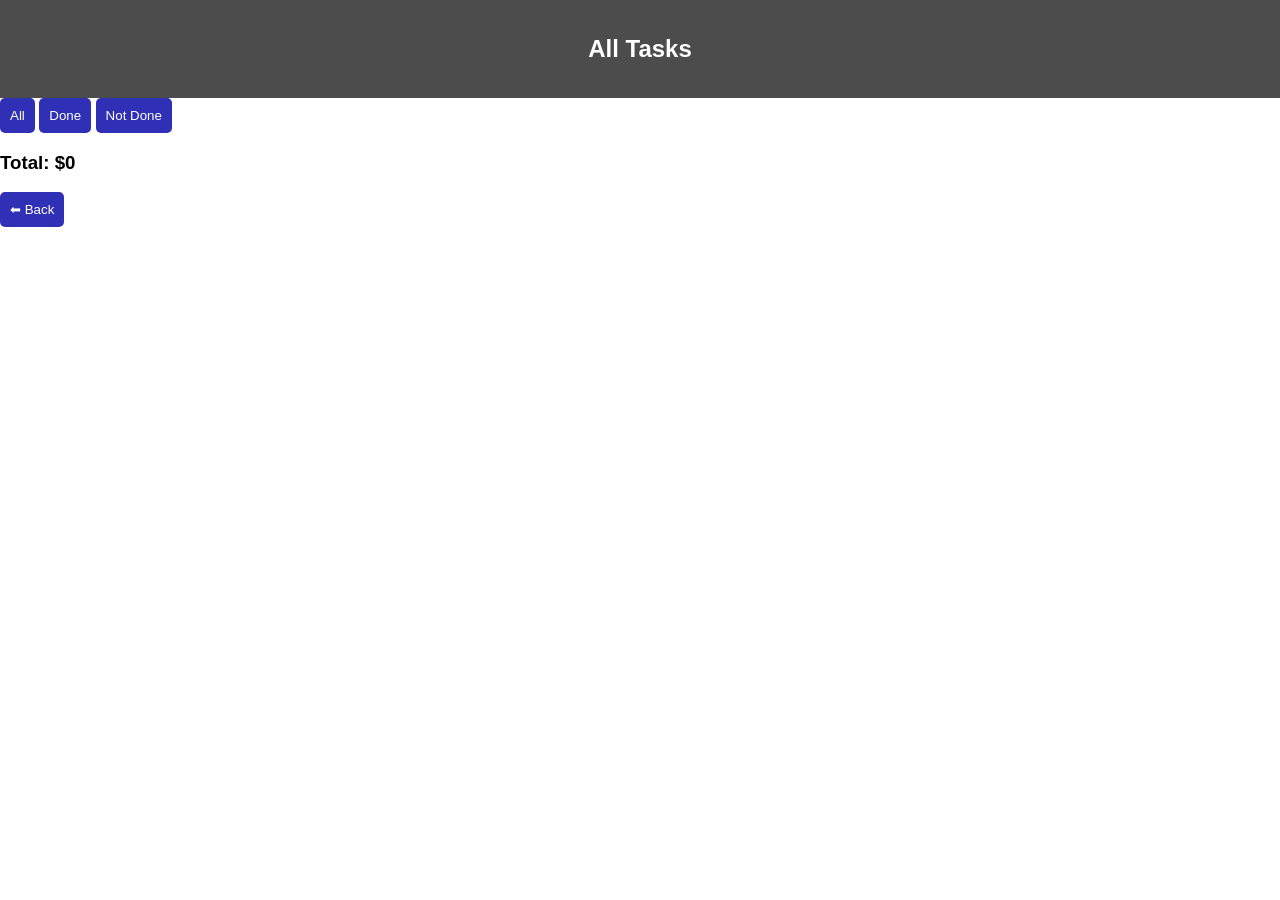
==== tasks.html @ ee72d7f9 "initial commit" ====
<!DOCTYPE html>
<html lang="en">
<head>
    <meta name="viewport" content="width=device-width, initial-scale=1.0">    <title>All Tasks</title>
    <link rel="stylesheet" href="style.css">
</head>
<body>

<nav>
    <h2>All Tasks</h2>
</nav>

<!-- FILTER BUTTONS -->
<div class="filter">
    <button onclick="filterTasks('all')">All</button>
    <button onclick="filterTasks('done')">Done</button>
    <button onclick="filterTasks('not')">Not Done</button>
</div>

<ul id="task-list"></ul>

<h3 id="total-money">Total: $0</h3>

<div class="link">
    <a href="index.html">
        <button>⬅ Back</button>
    </a>
</div>

<script src="tasks.js" defer></script>

</body>
</html>
---- style.css ----
/* =========================
   BASE (DESKTOP)
========================= */

body {
    font-family: Arial, Helvetica, sans-serif;
    margin: 0;
    background-image: url("Design sans titre.png");
    background-repeat: no-repeat;
    background-position: center;
    background-attachment: fixed;
    background-size: cover;
}

/* NAV */
nav {
    background-color: rgba(0,0,0,0.7);
    color: white;
    padding: 15px;
    text-align: center;
}

/* CONTAINER */
.todo {
    text-align: center;
    background: rgba(255,255,255,0.9);
    width: 400px;
    margin: 60px auto;
    padding: 20px;
    border-radius: 10px;
}

/* INPUTS */
textarea, input {
    padding: 10px;
    margin: 10px;
    width: 90%;
}

/* BUTTON */
button {
    padding: 10px;
    cursor: pointer;
    border-radius: 5px;
    background-color: rgb(48,48,182);
    color: white;
    border: none;
}

button:hover {
    background-color: rgb(48,48,255);
}

/* TASK LIST */
#task-list {
    list-style: none;
    padding: 0;
}

li {
    background: white;
    margin: 10px auto;
    padding: 15px;
    width: 400px;
    border-radius: 8px;
}

/* =========================
   📱 TABLET (max 768px)
========================= */

@media (max-width: 768px) {

    .todo {
        width: 90%;
        margin: 30px auto;
    }

    li {
        width: 90%;
    }

    textarea, input {
        width: 95%;
    }
}

/* =========================
   📱 PHONE (max 480px)
========================= */

@media (max-width: 480px) {

    nav {
        font-size: 14px;
    }

    button {
        width: 100%;
        margin-top: 10px;
    }

    .todo {
        width: 95%;
        padding: 15px;
    }

    li {
        width: 95%;
        font-size: 14px;
    }
}
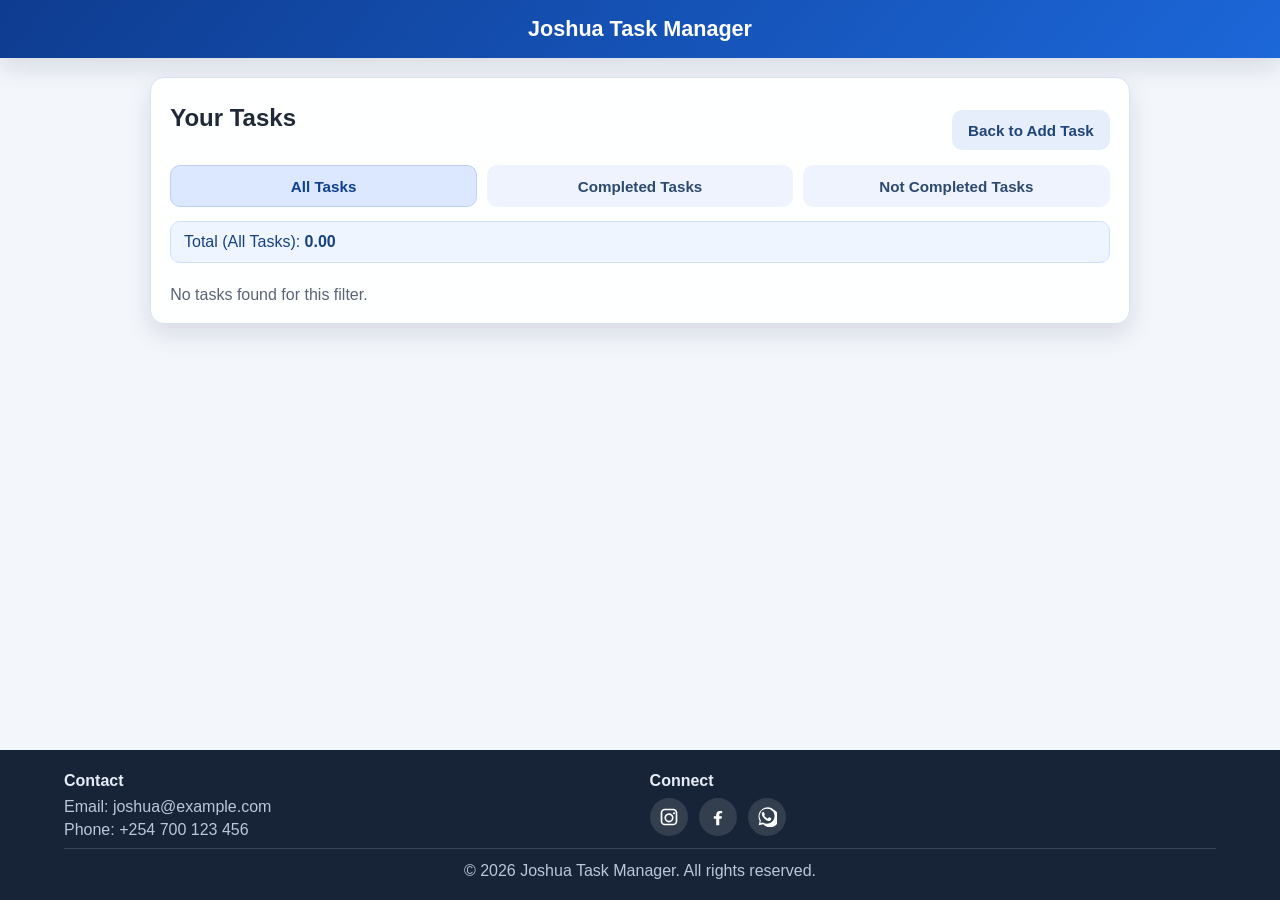
==== commit 011ecc9e: "new update" ====
--- a/tasks.html
+++ b/tasks.html
@@ -1,33 +1,63 @@
 <!DOCTYPE html>
 <html lang="en">
-<head>
-    <meta name="viewport" content="width=device-width, initial-scale=1.0">    <title>All Tasks</title>
-    <link rel="stylesheet" href="style.css">
-</head>
-<body>
+  <head>
+    <meta charset="UTF-8" />
+    <meta name="viewport" content="width=device-width, initial-scale=1.0" />
+    <title>View Tasks | Joshua Task Manager</title>
+    <link rel="stylesheet" href="style.css" />
+  </head>
+  <body>
+    <div class="page-wrapper">
+      <nav class="navbar" aria-label="Main Navigation">
+        <h1>Joshua Task Manager</h1>
+      </nav>
 
-<nav>
-    <h2>All Tasks</h2>
-</nav>
+      <main class="container">
+        <section class="card tasks-page" aria-labelledby="tasks-heading">
+          <div class="tasks-header">
+            <h2 id="tasks-heading">Your Tasks</h2>
+            <a class="btn btn-secondary" href="index.html">Back to Add Task</a>
+          </div>
 
-<!-- FILTER BUTTONS -->
-<div class="filter">
-    <button onclick="filterTasks('all')">All</button>
-    <button onclick="filterTasks('done')">Done</button>
-    <button onclick="filterTasks('not')">Not Done</button>
-</div>
+          <div class="filters" role="group" aria-label="Task filters">
+            <button type="button" class="btn btn-filter active" data-filter="all">All Tasks</button>
+            <button type="button" class="btn btn-filter" data-filter="done">Completed Tasks</button>
+            <button type="button" class="btn btn-filter" data-filter="not-done">Not Completed Tasks</button>
+          </div>
 
-<ul id="task-list"></ul>
+          <p id="total-row" class="total-row">Total: <strong id="total-amount">0.00</strong></p>
+          <div id="tasks-list" class="tasks-list" aria-live="polite"></div>
+          <p id="empty-state" class="empty-state">No tasks found for this filter.</p>
+        </section>
+      </main>
 
-<h3 id="total-money">Total: $0</h3>
+      <footer class="footer">
+        <div class="footer-grid">
+          <section>
+            <h3>Contact</h3>
+            <p>Email: joshua@example.com</p>
+            <p>Phone: +254 700 123 456</p>
+          </section>
 
-<div class="link">
-    <a href="index.html">
-        <button>⬅ Back</button>
-    </a>
-</div>
+          <section>
+            <h3>Connect</h3>
+            <div class="social-icons" aria-label="Social media links">
+              <a href="#" aria-label="Instagram" class="icon-link">
+                <svg viewBox="0 0 24 24" aria-hidden="true"><path d="M7 2h10a5 5 0 0 1 5 5v10a5 5 0 0 1-5 5H7a5 5 0 0 1-5-5V7a5 5 0 0 1 5-5Zm0 2a3 3 0 0 0-3 3v10a3 3 0 0 0 3 3h10a3 3 0 0 0 3-3V7a3 3 0 0 0-3-3H7Zm5 3.5A5.5 5.5 0 1 1 6.5 13 5.5 5.5 0 0 1 12 7.5Zm0 2A3.5 3.5 0 1 0 15.5 13 3.5 3.5 0 0 0 12 9.5Zm6-3.25a1.25 1.25 0 1 1-1.25 1.25A1.25 1.25 0 0 1 18 6.25Z"/></svg>
+              </a>
+              <a href="#" aria-label="Facebook" class="icon-link">
+                <svg viewBox="0 0 24 24" aria-hidden="true"><path d="M13.5 22v-8h2.7l.5-3h-3.2V9.1c0-.9.4-1.6 1.8-1.6H17V4.9c-.3 0-1.4-.1-2.7-.1-2.7 0-4.5 1.7-4.5 4.7V11H7v3h2.8v8h3.7Z"/></svg>
+              </a>
+              <a href="#" aria-label="WhatsApp" class="icon-link">
+                <svg viewBox="0 0 24 24" aria-hidden="true"><path d="M20.5 3.5A11 11 0 0 0 3.2 16.7L2 22l5.5-1.2A11 11 0 1 0 20.5 3.5ZM12 20a8.9 8.9 0 0 1-4.5-1.2l-.3-.2-3.2.7.7-3.1-.2-.3A9 9 0 1 1 12 20Zm4.9-6.7c-.3-.2-1.8-.9-2.1-1s-.5-.1-.7.2-.8 1-1 1.2-.4.2-.7.1a7.3 7.3 0 0 1-3.6-3.2c-.2-.3 0-.5.1-.7s.3-.4.4-.6a.6.6 0 0 0 0-.6c-.1-.2-.7-1.6-.9-2.2-.2-.5-.4-.4-.7-.4h-.6a1.1 1.1 0 0 0-.8.4A3.4 3.4 0 0 0 6 9.3 5.8 5.8 0 0 0 7.2 12a12 12 0 0 0 4.6 4.1 11.3 11.3 0 0 0 1.5.6 3.6 3.6 0 0 0 1.7.1 2.8 2.8 0 0 0 1.9-1.4 2.4 2.4 0 0 0 .2-1.4c0-.1-.2-.2-.4-.3Z"/></svg>
+              </a>
+            </div>
+          </section>
+        </div>
+        <p class="footer-copy">© 2026 Joshua Task Manager. All rights reserved.</p>
+      </footer>
+    </div>
 
-<script src="tasks.js" defer></script>
-
-</body>
-</html>+    <script src="tasks.js"></script>
+  </body>
+</html>
--- a/style.css
+++ b/style.css
@@ -1,112 +1,346 @@
-/* =========================
-   BASE (DESKTOP)
-========================= */
+:root {
+  --bg-image: none;
+  --page-bg: #f3f6fb;
+  --card-bg: rgba(255, 255, 255, 0.96);
+  --text-main: #1f2937;
+  --text-muted: #5a6474;
+  --accent: #1c67d9;
+  --accent-hover: #1450ac;
+  --border: #d8e1ef;
+  --success: #1e985f;
+  --danger: #cf4343;
+  --footer-bg: #172437;
+  --footer-text: #e6edf8;
+  --footer-muted: #b9c7dc;
+  --shadow: 0 10px 24px rgba(17, 34, 58, 0.12);
+}
+
+* {
+  box-sizing: border-box;
+}
 
 body {
-    font-family: Arial, Helvetica, sans-serif;
-    margin: 0;
-    background-image: url("Design sans titre.png");
-    background-repeat: no-repeat;
-    background-position: center;
-    background-attachment: fixed;
-    background-size: cover;
-}
-
-/* NAV */
-nav {
-    background-color: rgba(0,0,0,0.7);
-    color: white;
-    padding: 15px;
+  margin: 0;
+  min-height: 100vh;
+  font-family: "Segoe UI", Tahoma, Geneva, Verdana, sans-serif;
+  color: var(--text-main);
+  background-color: var(--page-bg);
+  background-image: var(--bg-image);
+  background-position: center;
+  background-size: cover;
+  background-repeat: no-repeat;
+}
+
+.page-wrapper {
+  min-height: 100vh;
+  display: flex;
+  flex-direction: column;
+}
+
+.navbar {
+  background: linear-gradient(130deg, #0e3c90, #1c67d9);
+  color: #fff;
+  text-align: center;
+  padding: 1rem;
+  box-shadow: var(--shadow);
+}
+
+.navbar h1 {
+  margin: 0;
+  font-size: 1.35rem;
+}
+
+.container {
+  width: 90%;
+  max-width: 980px;
+  margin: 1.2rem auto;
+  flex: 1;
+  display: flex;
+  justify-content: center;
+  align-items: flex-start;
+}
+
+.card {
+  width: 100%;
+  background: var(--card-bg);
+  border: 1px solid var(--border);
+  border-radius: 14px;
+  box-shadow: var(--shadow);
+  padding: 1.2rem;
+}
+
+h2 {
+  margin: 0 0 0.7rem;
+}
+
+.intro-text {
+  margin: 0 0 1rem;
+  color: var(--text-muted);
+}
+
+.form-grid {
+  display: grid;
+  gap: 0.75rem;
+}
+
+label {
+  font-weight: 600;
+}
+
+textarea,
+input[type="number"],
+input[type="date"] {
+  width: 100%;
+  border: 1px solid var(--border);
+  border-radius: 10px;
+  padding: 0.75rem;
+  font-size: 1rem;
+}
+
+textarea:focus,
+input:focus {
+  outline: 2px solid rgba(28, 103, 217, 0.22);
+  border-color: var(--accent);
+}
+
+.btn {
+  border: none;
+  border-radius: 10px;
+  padding: 0.72rem 1rem;
+  font-size: 0.95rem;
+  font-weight: 600;
+  cursor: pointer;
+  text-decoration: none;
+  display: inline-block;
+  text-align: center;
+  transition: background-color 0.2s ease, transform 0.2s ease, box-shadow 0.2s ease;
+}
+
+.btn:hover {
+  transform: translateY(-1px);
+}
+
+.btn-primary {
+  background: var(--accent);
+  color: #fff;
+}
+
+.btn-primary:hover {
+  background: var(--accent-hover);
+  box-shadow: 0 8px 18px rgba(20, 80, 172, 0.25);
+}
+
+.btn-secondary {
+  margin-top: 0.8rem;
+  background: #e7eefb;
+  color: #1f4476;
+}
+
+.btn-secondary:hover {
+  background: #d8e6ff;
+}
+
+.tasks-header {
+  display: flex;
+  align-items: center;
+  justify-content: space-between;
+  gap: 0.8rem;
+  flex-wrap: wrap;
+}
+
+.filters {
+  margin-top: 0.95rem;
+  display: grid;
+  grid-template-columns: repeat(3, minmax(0, 1fr));
+  gap: 0.6rem;
+}
+
+.btn-filter {
+  background: #eef3fd;
+  color: #2d496d;
+}
+
+.btn-filter.active {
+  background: #dbe8ff;
+  color: #0f3f8d;
+  border: 1px solid #bdd1f5;
+}
+
+.total-row {
+  margin: 0.85rem 0;
+  border: 1px solid #cde0ff;
+  background: #eef5ff;
+  color: #17417f;
+  padding: 0.68rem 0.8rem;
+  border-radius: 10px;
+}
+
+.tasks-list {
+  display: grid;
+  gap: 0.8rem;
+}
+
+.task-card {
+  border: 1px solid var(--border);
+  border-radius: 12px;
+  background: #fff;
+  padding: 0.9rem;
+}
+
+.task-text {
+  margin: 0 0 0.35rem;
+  font-weight: 600;
+  white-space: pre-wrap;
+  word-break: break-word;
+}
+
+.task-meta {
+  margin: 0.2rem 0;
+  color: var(--text-muted);
+}
+
+.status-row,
+.action-row {
+  display: flex;
+  flex-wrap: wrap;
+  gap: 0.9rem;
+  margin-top: 0.6rem;
+}
+
+.status-row label {
+  font-weight: 500;
+}
+
+.done-label {
+  color: var(--success);
+}
+
+.not-done-label {
+  color: var(--danger);
+}
+
+.action-row .btn {
+  padding: 0.48rem 0.8rem;
+  font-size: 0.9rem;
+}
+
+.btn-edit {
+  background: #f1f6ff;
+  color: #1f487b;
+}
+
+.btn-delete {
+  background: #ffecec;
+  color: #a22727;
+}
+
+.empty-state {
+  margin: 0.6rem 0 0;
+  color: var(--text-muted);
+}
+
+.footer {
+  background: var(--footer-bg);
+  color: var(--footer-text);
+  padding: 1.4rem 5% 1rem;
+  margin-top: auto;
+}
+
+.footer-grid {
+  display: grid;
+  grid-template-columns: 1fr 1fr;
+  gap: 1.2rem;
+  align-items: start;
+}
+
+.footer h3 {
+  margin: 0 0 0.5rem;
+  font-size: 1rem;
+}
+
+.footer p {
+  margin: 0.28rem 0;
+  color: var(--footer-muted);
+}
+
+.social-icons {
+  display: flex;
+  gap: 0.7rem;
+  align-items: center;
+}
+
+.icon-link {
+  width: 38px;
+  height: 38px;
+  border-radius: 999px;
+  display: inline-flex;
+  align-items: center;
+  justify-content: center;
+  background: rgba(255, 255, 255, 0.12);
+  transition: transform 0.2s ease, background-color 0.2s ease;
+}
+
+.icon-link:hover {
+  transform: translateY(-2px) scale(1.03);
+  background: rgba(255, 255, 255, 0.22);
+}
+
+.icon-link svg {
+  width: 20px;
+  height: 20px;
+  fill: #ffffff;
+}
+
+.footer-copy {
+  margin-top: 1rem;
+  padding-top: 0.8rem;
+  border-top: 1px solid rgba(255, 255, 255, 0.15);
+  text-align: center;
+  color: var(--footer-muted);
+}
+
+@media (max-width: 900px) {
+  .container {
+    max-width: 760px;
+  }
+}
+
+@media (max-width: 700px) {
+  .filters {
+    grid-template-columns: 1fr;
+  }
+
+  .btn,
+  .full-mobile,
+  .tasks-header .btn {
+    width: 100%;
+  }
+
+  .footer-grid {
+    grid-template-columns: 1fr;
     text-align: center;
-}
-
-/* CONTAINER */
-.todo {
-    text-align: center;
-    background: rgba(255,255,255,0.9);
-    width: 400px;
-    margin: 60px auto;
-    padding: 20px;
-    border-radius: 10px;
-}
-
-/* INPUTS */
-textarea, input {
-    padding: 10px;
-    margin: 10px;
-    width: 90%;
-}
-
-/* BUTTON */
-button {
-    padding: 10px;
-    cursor: pointer;
-    border-radius: 5px;
-    background-color: rgb(48,48,182);
-    color: white;
-    border: none;
-}
-
-button:hover {
-    background-color: rgb(48,48,255);
-}
-
-/* TASK LIST */
-#task-list {
-    list-style: none;
-    padding: 0;
-}
-
-li {
-    background: white;
-    margin: 10px auto;
-    padding: 15px;
-    width: 400px;
-    border-radius: 8px;
-}
-
-/* =========================
-   📱 TABLET (max 768px)
-========================= */
-
-@media (max-width: 768px) {
-
-    .todo {
-        width: 90%;
-        margin: 30px auto;
-    }
-
-    li {
-        width: 90%;
-    }
-
-    textarea, input {
-        width: 95%;
-    }
-}
-
-/* =========================
-   📱 PHONE (max 480px)
-========================= */
-
-@media (max-width: 480px) {
-
-    nav {
-        font-size: 14px;
-    }
-
-    button {
-        width: 100%;
-        margin-top: 10px;
-    }
-
-    .todo {
-        width: 95%;
-        padding: 15px;
-    }
-
-    li {
-        width: 95%;
-        font-size: 14px;
-    }
-}+  }
+
+  .social-icons {
+    justify-content: center;
+  }
+}
+
+@media (max-width: 560px) {
+  .container {
+    width: 92%;
+    margin: 1rem auto;
+  }
+
+  .card {
+    padding: 1rem;
+  }
+
+  .navbar h1 {
+    font-size: 1.07rem;
+  }
+
+  .intro-text {
+    display: none;
+  }
+}
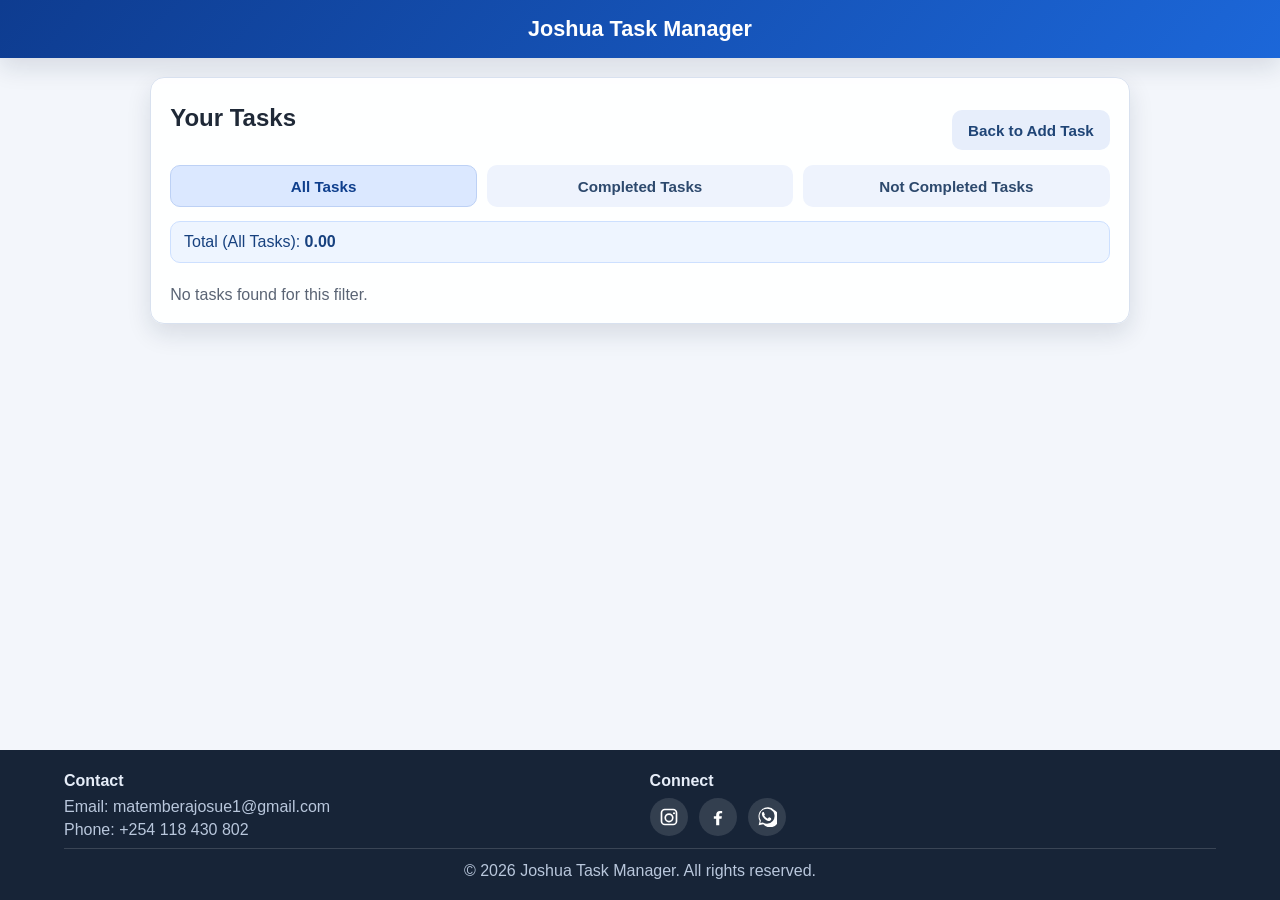
==== commit deb3f91d: "Update footer social links" ====
--- a/tasks.html
+++ b/tasks.html
@@ -4,6 +4,12 @@
     <meta charset="UTF-8" />
     <meta name="viewport" content="width=device-width, initial-scale=1.0" />
     <title>View Tasks | Joshua Task Manager</title>
+
+    <meta name="theme-color" content="#1c67d9" />
+    <meta name="description" content="Joshua Task Manager - view and manage your tasks." />
+    <link rel="manifest" href="manifest.json" />
+    <link rel="icon" href="icon-192.svg" type="image/svg+xml" />
+
     <link rel="stylesheet" href="style.css" />
   </head>
   <body>
@@ -25,37 +31,58 @@
             <button type="button" class="btn btn-filter" data-filter="not-done">Not Completed Tasks</button>
           </div>
 
-          <p id="total-row" class="total-row">Total: <strong id="total-amount">0.00</strong></p>
+          <p id="total-row" class="total-row">Total (All Tasks): <strong id="total-amount">0.00</strong></p>
+
           <div id="tasks-list" class="tasks-list" aria-live="polite"></div>
           <p id="empty-state" class="empty-state">No tasks found for this filter.</p>
         </section>
       </main>
 
-      <footer class="footer">
-        <div class="footer-grid">
-          <section>
-            <h3>Contact</h3>
-            <p>Email: joshua@example.com</p>
-            <p>Phone: +254 700 123 456</p>
-          </section>
+<footer class="footer">
+  <div class="footer-grid">
+    <section>
+      <h3>Contact</h3>
+      <p>Email: matemberajosue1@gmail.com</p>
+      <p>Phone: +254 118 430 802</p>
+    </section>
 
-          <section>
-            <h3>Connect</h3>
-            <div class="social-icons" aria-label="Social media links">
-              <a href="#" aria-label="Instagram" class="icon-link">
-                <svg viewBox="0 0 24 24" aria-hidden="true"><path d="M7 2h10a5 5 0 0 1 5 5v10a5 5 0 0 1-5 5H7a5 5 0 0 1-5-5V7a5 5 0 0 1 5-5Zm0 2a3 3 0 0 0-3 3v10a3 3 0 0 0 3 3h10a3 3 0 0 0 3-3V7a3 3 0 0 0-3-3H7Zm5 3.5A5.5 5.5 0 1 1 6.5 13 5.5 5.5 0 0 1 12 7.5Zm0 2A3.5 3.5 0 1 0 15.5 13 3.5 3.5 0 0 0 12 9.5Zm6-3.25a1.25 1.25 0 1 1-1.25 1.25A1.25 1.25 0 0 1 18 6.25Z"/></svg>
-              </a>
-              <a href="#" aria-label="Facebook" class="icon-link">
-                <svg viewBox="0 0 24 24" aria-hidden="true"><path d="M13.5 22v-8h2.7l.5-3h-3.2V9.1c0-.9.4-1.6 1.8-1.6H17V4.9c-.3 0-1.4-.1-2.7-.1-2.7 0-4.5 1.7-4.5 4.7V11H7v3h2.8v8h3.7Z"/></svg>
-              </a>
-              <a href="#" aria-label="WhatsApp" class="icon-link">
-                <svg viewBox="0 0 24 24" aria-hidden="true"><path d="M20.5 3.5A11 11 0 0 0 3.2 16.7L2 22l5.5-1.2A11 11 0 1 0 20.5 3.5ZM12 20a8.9 8.9 0 0 1-4.5-1.2l-.3-.2-3.2.7.7-3.1-.2-.3A9 9 0 1 1 12 20Zm4.9-6.7c-.3-.2-1.8-.9-2.1-1s-.5-.1-.7.2-.8 1-1 1.2-.4.2-.7.1a7.3 7.3 0 0 1-3.6-3.2c-.2-.3 0-.5.1-.7s.3-.4.4-.6a.6.6 0 0 0 0-.6c-.1-.2-.7-1.6-.9-2.2-.2-.5-.4-.4-.7-.4h-.6a1.1 1.1 0 0 0-.8.4A3.4 3.4 0 0 0 6 9.3 5.8 5.8 0 0 0 7.2 12a12 12 0 0 0 4.6 4.1 11.3 11.3 0 0 0 1.5.6 3.6 3.6 0 0 0 1.7.1 2.8 2.8 0 0 0 1.9-1.4 2.4 2.4 0 0 0 .2-1.4c0-.1-.2-.2-.4-.3Z"/></svg>
-              </a>
-            </div>
-          </section>
-        </div>
-        <p class="footer-copy">© 2026 Joshua Task Manager. All rights reserved.</p>
-      </footer>
+    <section>
+      <h3>Connect</h3>
+      <div class="social-icons" aria-label="Social media links">
+        <a
+          href="https://instagram.com/josue_mutsiirwa"
+          aria-label="Instagram"
+          class="icon-link"
+          target="_blank"
+          rel="noopener noreferrer"
+        >
+          <svg viewBox="0 0 24 24" aria-hidden="true"><path d="M7 2h10a5 5 0 0 1 5 5v10a5 5 0 0 1-5 5H7a5 5 0 0 1-5-5V7a5 5 0 0 1 5-5Zm0 2a3 3 0 0 0-3 3v10a3 3 0 0 0 3 3h10a3 3 0 0 0 3-3V7a3 3 0 0 0-3-3H7Zm5 3.5A5.5 5.5 0 1 1 6.5 13 5.5 5.5 0 0 1 12 7.5Zm0 2A3.5 3.5 0 1 0 15.5 13 3.5 3.5 0 0 0 12 9.5Zm6-3.25a1.25 1.25 0 1 1-1.25 1.25A1.25 1.25 0 0 1 18 6.25Z"/></svg>
+        </a>
+
+        <a
+          href="https://www.facebook.com/profile.php?id=100087787783462"
+          aria-label="Facebook"
+          class="icon-link"
+          target="_blank"
+          rel="noopener noreferrer"
+        >
+          <svg viewBox="0 0 24 24" aria-hidden="true"><path d="M13.5 22v-8h2.7l.5-3h-3.2V9.1c0-.9.4-1.6 1.8-1.6H17V4.9c-.3 0-1.4-.1-2.7-.1-2.7 0-4.5 1.7-4.5 4.7V11H7v3h2.8v8h3.7Z"/></svg>
+        </a>
+
+        <a
+          href="https://wa.me/254118430802"
+          aria-label="WhatsApp"
+          class="icon-link"
+          target="_blank"
+          rel="noopener noreferrer"
+        >
+          <svg viewBox="0 0 24 24" aria-hidden="true"><path d="M20.5 3.5A11 11 0 0 0 3.2 16.7L2 22l5.5-1.2A11 11 0 1 0 20.5 3.5ZM12 20a8.9 8.9 0 0 1-4.5-1.2l-.3-.2-3.2.7.7-3.1-.2-.3A9 9 0 1 1 12 20Zm4.9-6.7c-.3-.2-1.8-.9-2.1-1s-.5-.1-.7.2-.8 1-1 1.2-.4.2-.7.1a7.3 7.3 0 0 1-3.6-3.2c-.2-.3 0-.5.1-.7s.3-.4.4-.6a.6.6 0 0 0 0-.6c-.1-.2-.7-1.6-.9-2.2-.2-.5-.4-.4-.7-.4h-.6a1.1 1.1 0 0 0-.8.4A3.4 3.4 0 0 0 6 9.3 5.8 5.8 0 0 0 7.2 12a12 12 0 0 0 4.6 4.1 11.3 11.3 0 0 0 1.5.6 3.6 3.6 0 0 0 1.7.1 2.8 2.8 0 0 0 1.9-1.4 2.4 2.4 0 0 0 .2-1.4c0-.1-.2-.2-.4-.3Z"/></svg>
+        </a>
+      </div>
+    </section>
+  </div>
+  <p class="footer-copy">© 2026 Joshua Task Manager. All rights reserved.</p>
+</footer>
     </div>
 
     <script src="tasks.js"></script>
--- a/style.css
+++ b/style.css
@@ -312,7 +312,8 @@
 
   .btn,
   .full-mobile,
-  .tasks-header .btn {
+  .tasks-header .btn,
+  .action-row .btn {
     width: 100%;
   }
 
